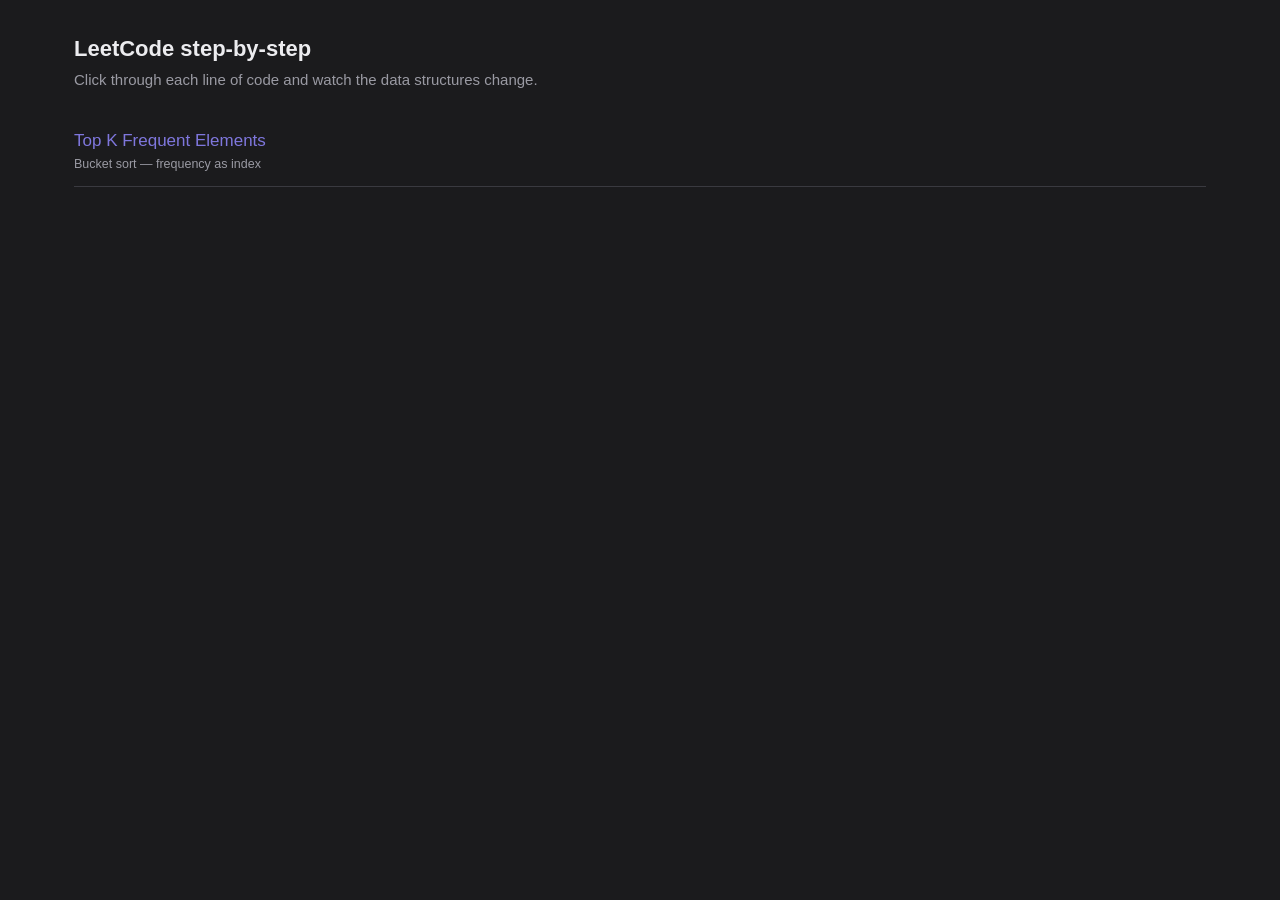
==== index.html @ 11f81e93 "Add files via upload" ====
<!DOCTYPE html>
<html lang="en">
<head>
<meta charset="utf-8">
<meta name="viewport" content="width=device-width,initial-scale=1">
<title>LeetCode step-by-step</title>
<link rel="stylesheet" href="style.css">
</head>
<body>
<div class="wrap">
<header>
  <h1>LeetCode step-by-step</h1>
  <p>Click through each line of code and watch the data structures change.</p>
</header>
<ul class="problems">
  <li><a href="top-k-frequent.html">Top K Frequent Elements</a><small>Bucket sort — frequency as index</small></li>
</ul>
</div>
</body>
</html>
---- style.css ----
:root{
  --bg:#1b1b1d;--panel:#26262a;--border:#3a3a40;--text:#ececef;--muted:#9a9aa3;
  --outer:#7f77dd;--inner:#1d9e75;
  --write:#fac775;--write-ink:#412402;--read:#9fe1cb;--read-ink:#04342c;
  --mono:"SF Mono",Menlo,Consolas,"Liberation Mono",monospace;
  --sans:-apple-system,"Segoe UI",Roboto,Helvetica,Arial,sans-serif;
}
*{box-sizing:border-box}
body{margin:0;background:var(--bg);color:var(--text);font-family:var(--sans);font-size:15px;line-height:1.5}
a{color:var(--outer)}
.wrap{max-width:1180px;margin:0 auto;padding:32px 24px 64px}
header h1{font-size:22px;font-weight:600;margin:0 0 4px}
header p{margin:0 0 24px;color:var(--muted)}
.idea{background:var(--panel);border:1px solid var(--border);border-radius:8px;padding:14px 18px;margin-bottom:28px}
.idea p{margin:6px 0}
.viz{display:grid;grid-template-columns:auto minmax(0,1fr);column-gap:48px;row-gap:24px;align-items:start}
@media (max-width:820px){.viz{grid-template-columns:1fr}}
pre.code{font-family:var(--mono);font-size:14px;line-height:1.9;margin:0;padding:14px 18px;background:var(--panel);border:1px solid var(--border);border-radius:8px;white-space:pre;overflow-x:auto}
pre.code span{display:block;padding:0 8px;border-radius:4px}
pre.code span.on{background:var(--write);color:var(--write-ink)}
.rows{min-width:0}
.lbl{font-size:14px;color:var(--muted);margin:0 0 8px}
.lbl+.lbl{margin-top:0}
.row{margin-bottom:22px}
.tag{font-size:11px;padding:1px 7px;border-radius:4px;margin:0 4px;background:#2e2c4d;color:#c9c4f7}
.tag.dict{background:#2b2b2b;color:#cfcfcf}
.tag.inner{background:#123f34;color:#9fe1cb}
.mono{font-family:var(--mono);font-size:15px}
.outer{display:inline-flex;flex-wrap:wrap;align-items:flex-end;gap:6px;padding:8px 10px;border:2px solid var(--outer);border-radius:8px;min-height:50px}
.slot{display:flex;flex-direction:column;align-items:center}
.ptr{height:18px;font-size:12px;color:#ff9f6b;font-weight:600}
.idx{font-size:11px;color:var(--muted);margin-bottom:3px}
.cell{display:inline-flex;align-items:center;justify-content:center;min-width:38px;height:34px;padding:0 8px;border:1px solid var(--border);border-radius:5px;background:#2f2f34}
.cell.w{background:var(--write);color:var(--write-ink);border-color:#ba7517}
.cell.r{background:var(--read);color:var(--read-ink);border-color:#0f6e56}
.inner{display:inline-flex;align-items:center;gap:4px;min-width:48px;height:40px;padding:0 6px;border:1.5px solid var(--inner);border-radius:6px;background:#2a2a2e}
.inner.w{border-color:#ba7517;box-shadow:0 0 0 1px #ba7517 inset}
.inner .empty{color:var(--muted);font-size:13px}
.dict{padding:8px 4px;min-height:34px}
.dict .kv{padding:3px 6px;border-radius:4px}
.dict .kv.w{background:var(--write);color:var(--write-ink)}
.dict .kv.r{background:var(--read);color:var(--read-ink)}
.controls{grid-column:1/-1;display:flex;align-items:center;gap:12px;flex-wrap:wrap;margin-top:4px}
button{font:inherit;font-size:14px;padding:8px 16px;border-radius:6px;border:1px solid var(--border);background:var(--panel);color:var(--text);cursor:pointer}
button:hover{border-color:var(--outer)}
button:focus-visible{outline:2px solid var(--outer);outline-offset:2px}
button:disabled{opacity:.4;cursor:default}
.msg{font-size:15px}
.msg .n{color:var(--muted);margin-right:10px;font-family:var(--mono);font-size:13px}
.legend{grid-column:1/-1;font-size:13px;color:var(--muted);display:flex;gap:16px;flex-wrap:wrap}
.legend .cell{min-width:auto;height:auto;padding:1px 8px;font-size:12px}
ul.problems{list-style:none;padding:0;margin:0}
ul.problems li{padding:12px 0;border-bottom:1px solid var(--border)}
ul.problems a{font-size:17px;text-decoration:none}
ul.problems small{display:block;color:var(--muted);margin-top:2px}
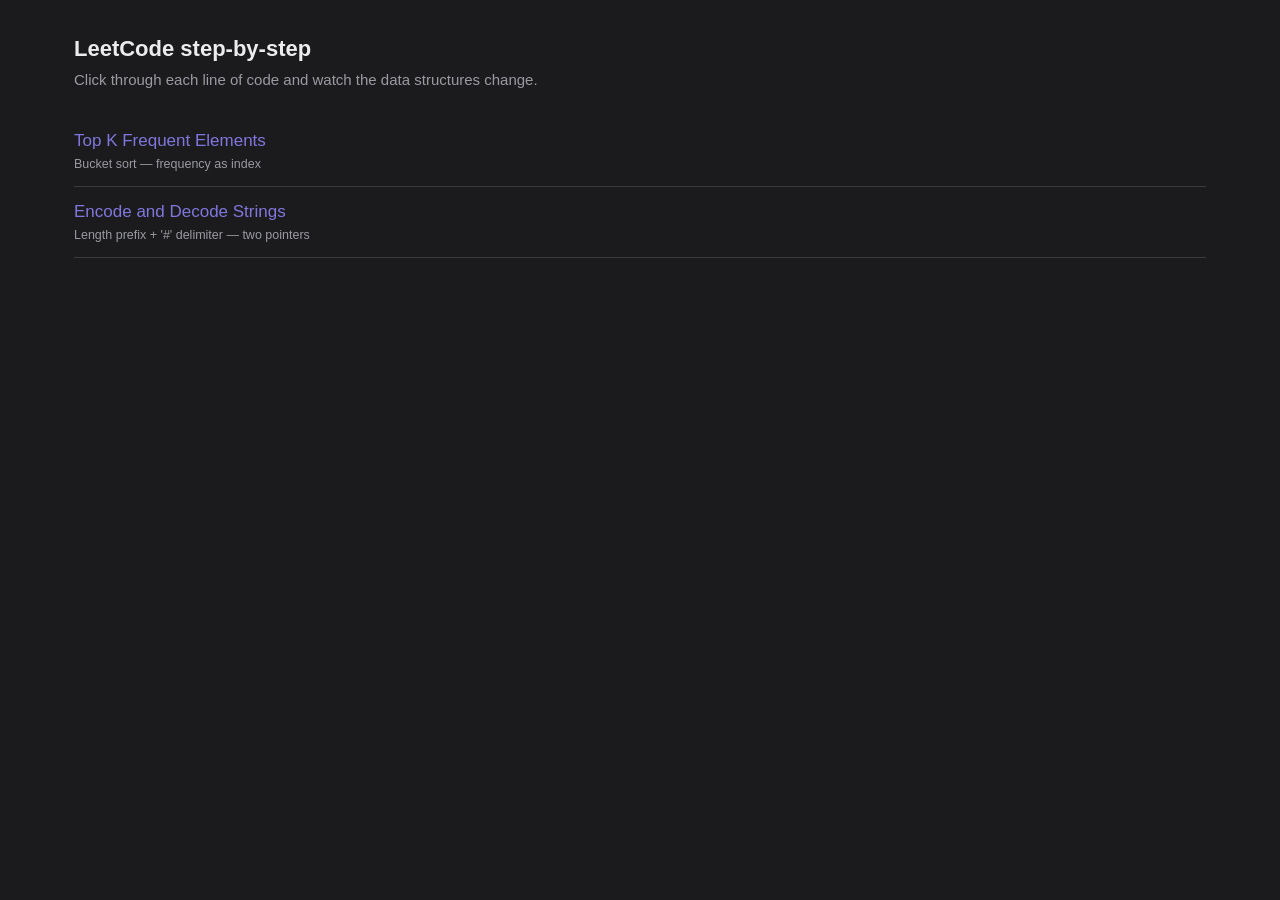
==== commit 8bd6dcd8: "Add files via upload" ====
--- a/index.html
+++ b/index.html
@@ -14,6 +14,7 @@
 </header>
 <ul class="problems">
   <li><a href="top-k-frequent.html">Top K Frequent Elements</a><small>Bucket sort — frequency as index</small></li>
+  <li><a href="encode-decode-strings.html">Encode and Decode Strings</a><small>Length prefix + '#' delimiter — two pointers</small></li>
 </ul>
 </div>
 </body>
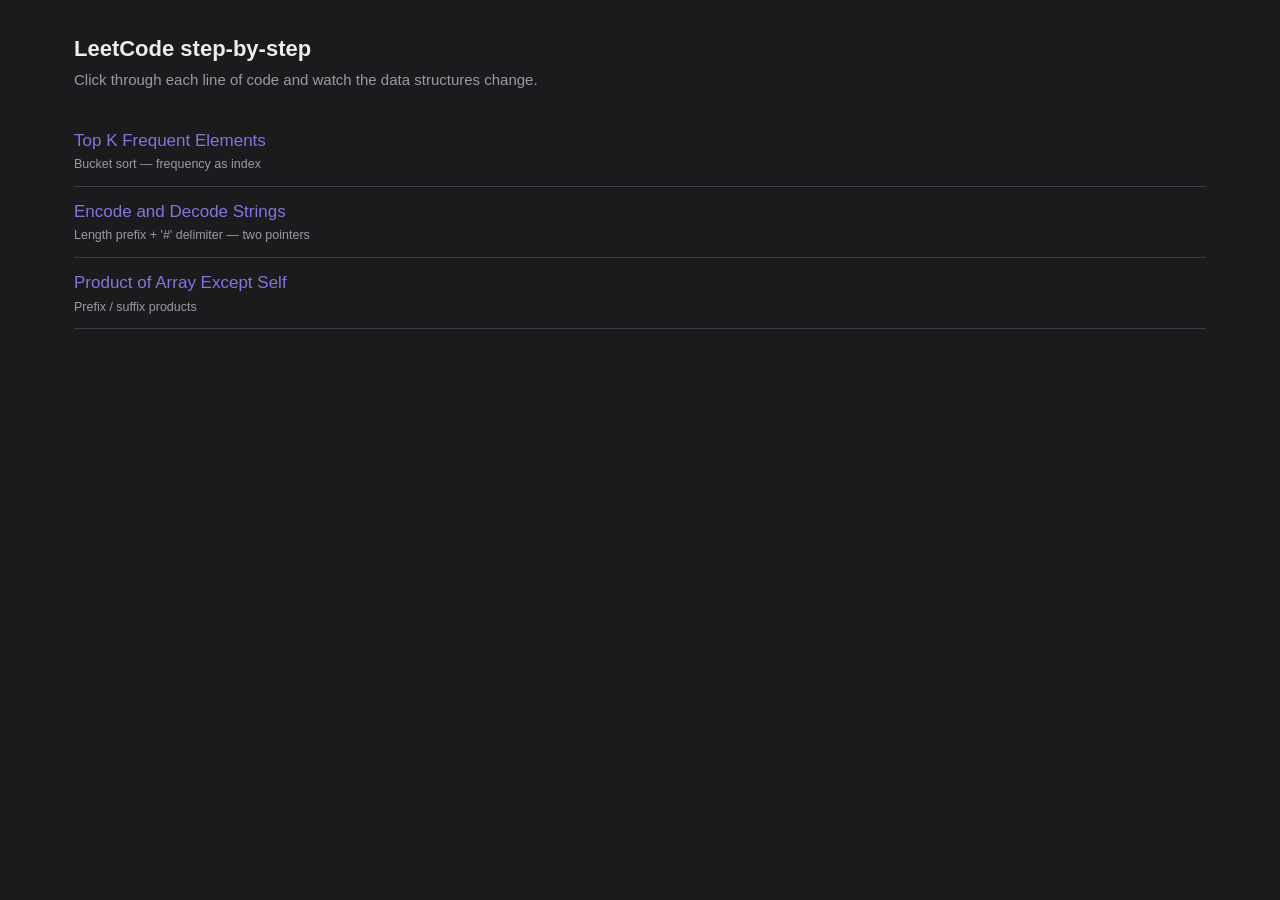
==== commit 243939a7: "Add files via upload" ====
--- a/index.html
+++ b/index.html
@@ -15,6 +15,7 @@
 <ul class="problems">
   <li><a href="top-k-frequent.html">Top K Frequent Elements</a><small>Bucket sort — frequency as index</small></li>
   <li><a href="encode-decode-strings.html">Encode and Decode Strings</a><small>Length prefix + '#' delimiter — two pointers</small></li>
+  <li><a href="product-except-self.html">Product of Array Except Self</a><small>Prefix / suffix products</small></li>
 </ul>
 </div>
 </body>
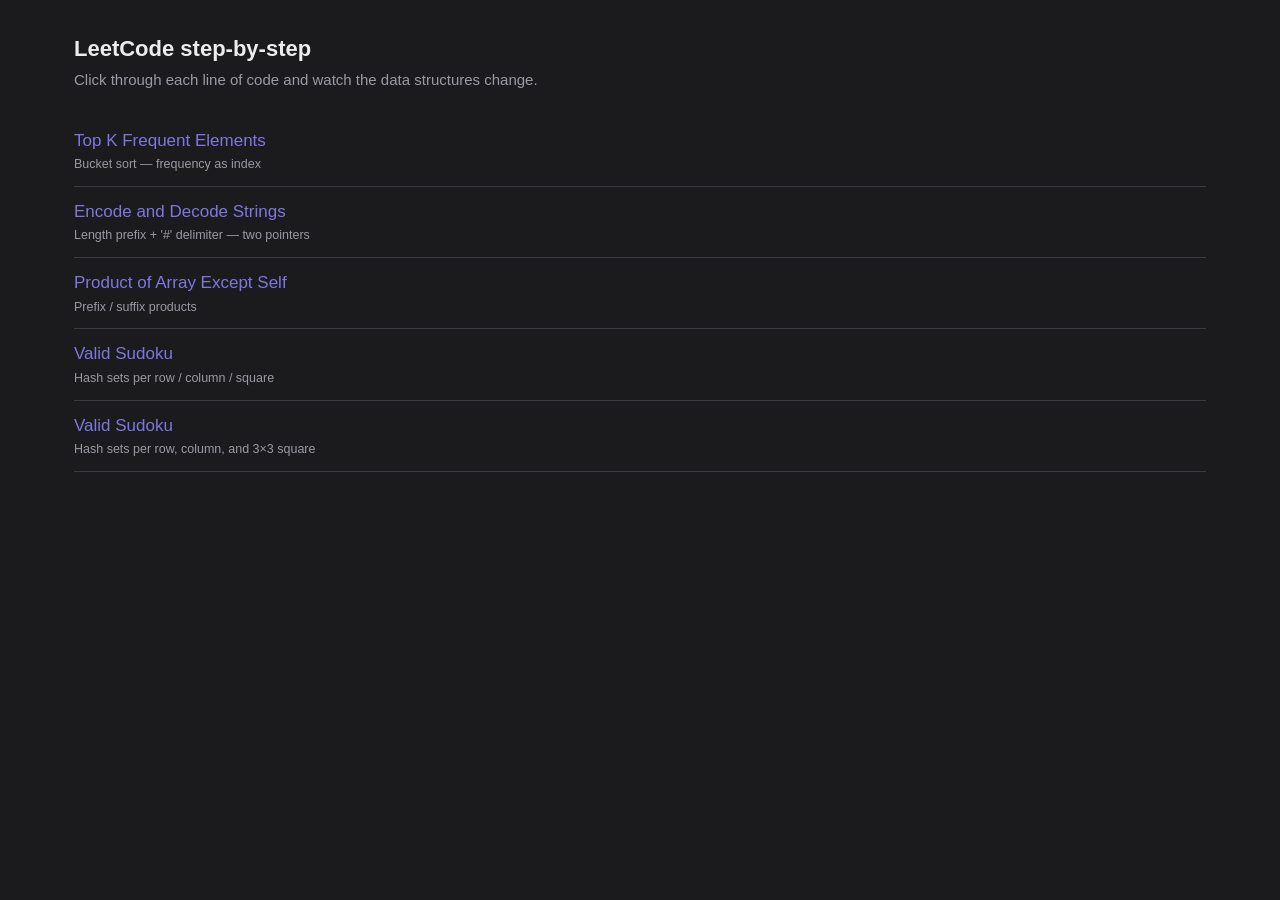
==== commit fff0e9d1: "Add files via upload" ====
--- a/index.html
+++ b/index.html
@@ -16,6 +16,8 @@
   <li><a href="top-k-frequent.html">Top K Frequent Elements</a><small>Bucket sort — frequency as index</small></li>
   <li><a href="encode-decode-strings.html">Encode and Decode Strings</a><small>Length prefix + '#' delimiter — two pointers</small></li>
   <li><a href="product-except-self.html">Product of Array Except Self</a><small>Prefix / suffix products</small></li>
+  <li><a href="valid-sudoku.html">Valid Sudoku</a><small>Hash sets per row / column / square</small></li>
+  <li><a href="valid-sudoku.html">Valid Sudoku</a><small>Hash sets per row, column, and 3×3 square</small></li>
 </ul>
 </div>
 </body>
--- a/style.css
+++ b/style.css
@@ -53,3 +53,32 @@
 ul.problems li{padding:12px 0;border-bottom:1px solid var(--border)}
 ul.problems a{font-size:17px;text-decoration:none}
 ul.problems small{display:block;color:var(--muted);margin-top:2px}
+
+/* grid (2D board) */
+table.grid{border-collapse:collapse;font-family:var(--mono);font-size:15px}
+table.grid td{width:36px;height:36px;text-align:center;border:1px solid var(--border);background:#2f2f34}
+table.grid td:nth-child(3n){border-right:2px solid var(--muted)}
+table.grid tr:nth-child(3n) td{border-bottom:2px solid var(--muted)}
+table.grid td .dot{color:#55555c}
+table.grid td.hrow,table.grid td.hcol,table.grid td.hbox{background:#2b3a45}
+table.grid td.cur{background:var(--write);color:var(--write-ink);font-weight:600}
+table.grid td.bad{background:#f09595;color:#3b0c0c;font-weight:600}
+.dict.sets{display:block;line-height:2;white-space:pre-wrap}
+/* grid (sudoku etc.) */
+.grid{display:inline-grid;grid-template-columns:repeat(9,32px);border:2px solid var(--outer);border-radius:6px;overflow:hidden}
+.grid .g{width:32px;height:32px;display:flex;align-items:center;justify-content:center;border:1px solid #333;font-family:var(--mono);font-size:14px;background:#2a2a2e}
+.grid .g.dot{color:#555}
+.grid .g.b3{border-right:2px solid #6a6a75}
+.grid .g.r3{border-bottom:2px solid #6a6a75}
+.grid .g.row{background:#2f3a44}
+.grid .g.col{background:#2f3a44}
+.grid .g.sq{background:#333d33}
+.grid .g.cur{background:var(--write);color:var(--write-ink);font-weight:600}
+.grid .g.bad{background:#e24b4a;color:#fff;font-weight:600}
+.grid .g.hit{background:var(--read);color:var(--read-ink)}
+.sets{font-family:var(--mono);font-size:14px;display:flex;flex-direction:column;gap:3px}
+.sets .k{padding:2px 6px;border-radius:4px;display:inline-block}
+.sets .k.r{background:var(--read);color:var(--read-ink)}
+.sets .k.w{background:var(--write);color:var(--write-ink)}
+.sets .k.bad{background:#e24b4a;color:#fff}
+.grid-legend{font-size:12px;color:var(--muted);margin-top:8px}
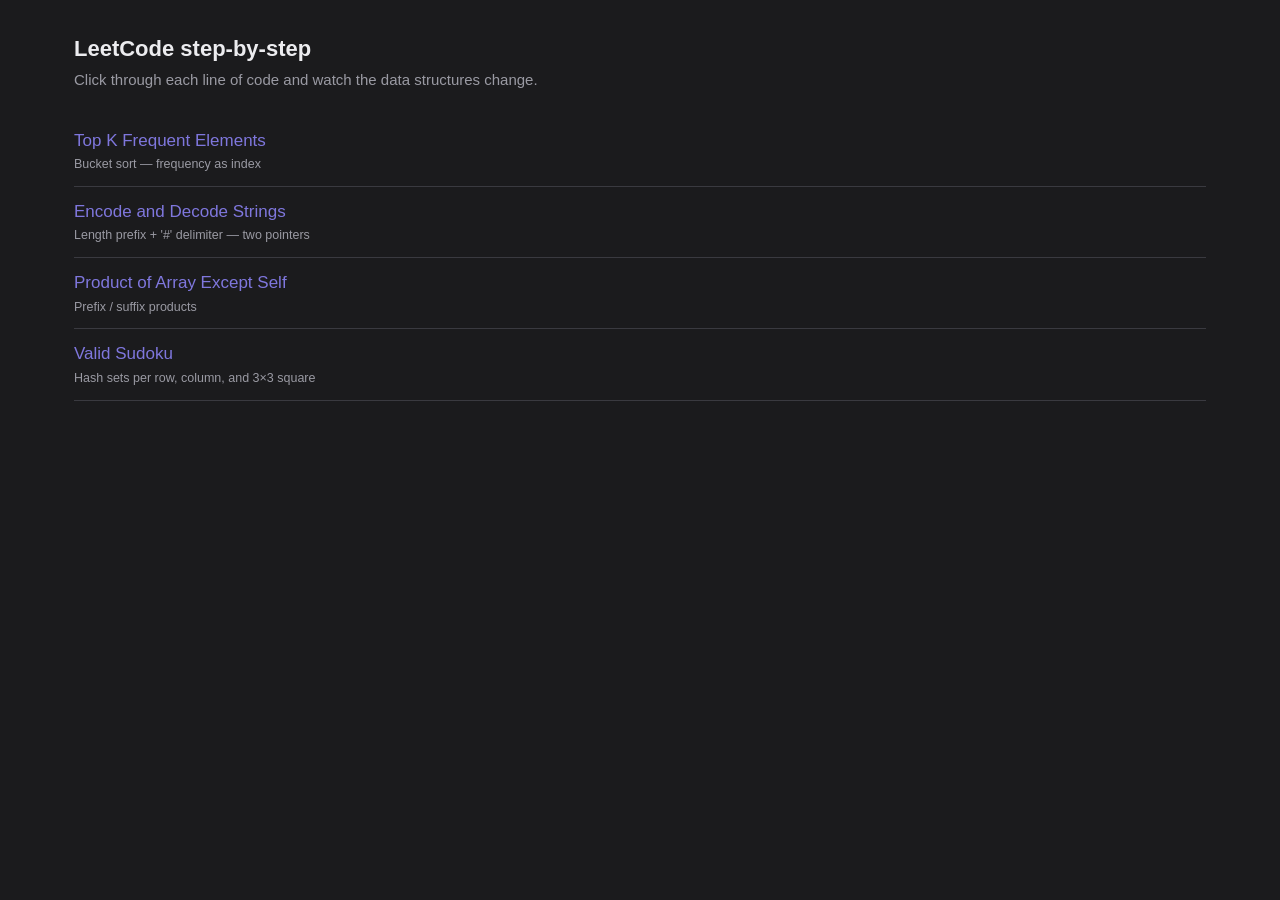
==== commit a6fa372d: "Add files via upload" ====
--- a/index.html
+++ b/index.html
@@ -16,7 +16,6 @@
   <li><a href="top-k-frequent.html">Top K Frequent Elements</a><small>Bucket sort — frequency as index</small></li>
   <li><a href="encode-decode-strings.html">Encode and Decode Strings</a><small>Length prefix + '#' delimiter — two pointers</small></li>
   <li><a href="product-except-self.html">Product of Array Except Self</a><small>Prefix / suffix products</small></li>
-  <li><a href="valid-sudoku.html">Valid Sudoku</a><small>Hash sets per row / column / square</small></li>
   <li><a href="valid-sudoku.html">Valid Sudoku</a><small>Hash sets per row, column, and 3×3 square</small></li>
 </ul>
 </div>
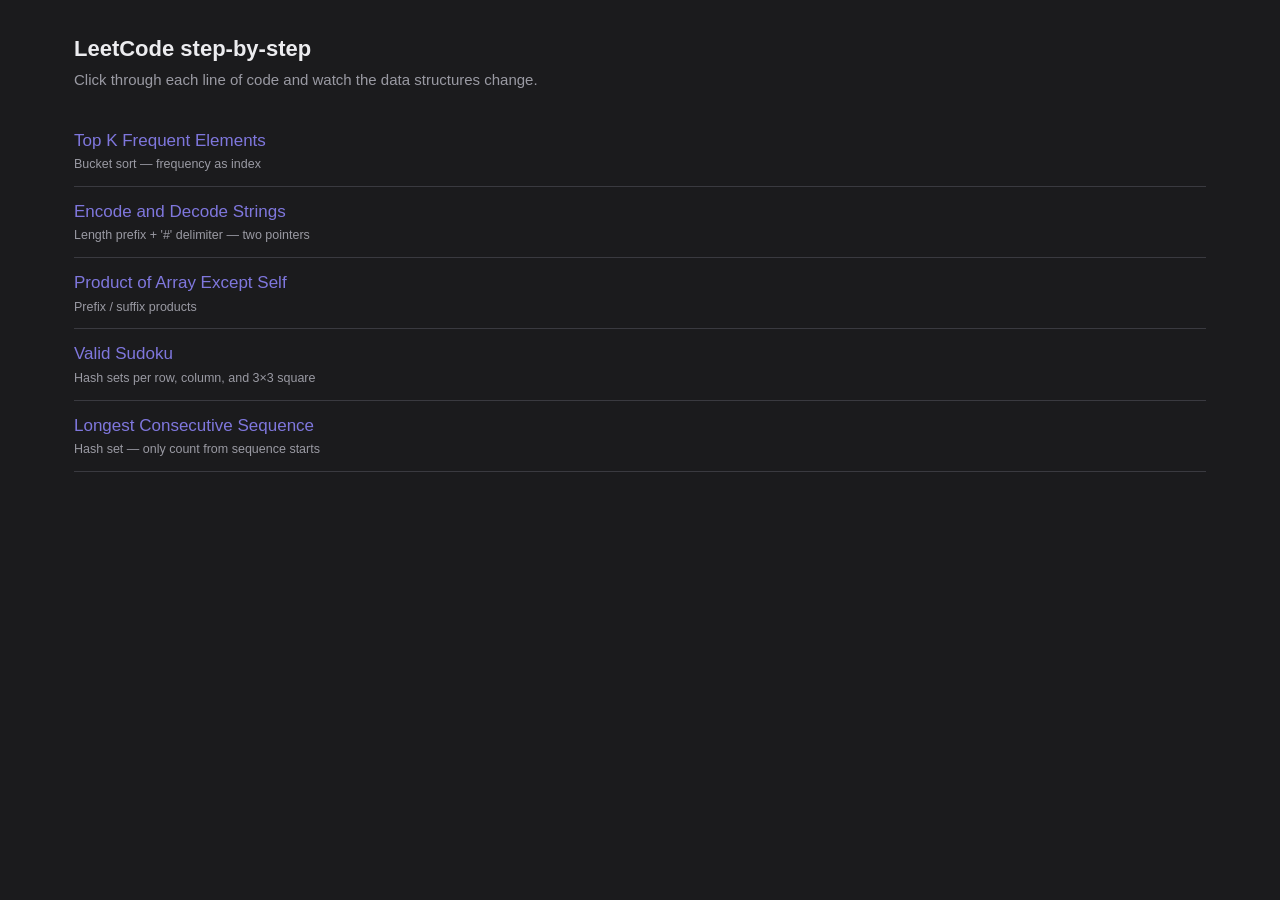
==== commit 7cf7ccb0: "Add files via upload" ====
--- a/index.html
+++ b/index.html
@@ -17,6 +17,7 @@
   <li><a href="encode-decode-strings.html">Encode and Decode Strings</a><small>Length prefix + '#' delimiter — two pointers</small></li>
   <li><a href="product-except-self.html">Product of Array Except Self</a><small>Prefix / suffix products</small></li>
   <li><a href="valid-sudoku.html">Valid Sudoku</a><small>Hash sets per row, column, and 3×3 square</small></li>
+  <li><a href="longest-consecutive.html">Longest Consecutive Sequence</a><small>Hash set — only count from sequence starts</small></li>
 </ul>
 </div>
 </body>
